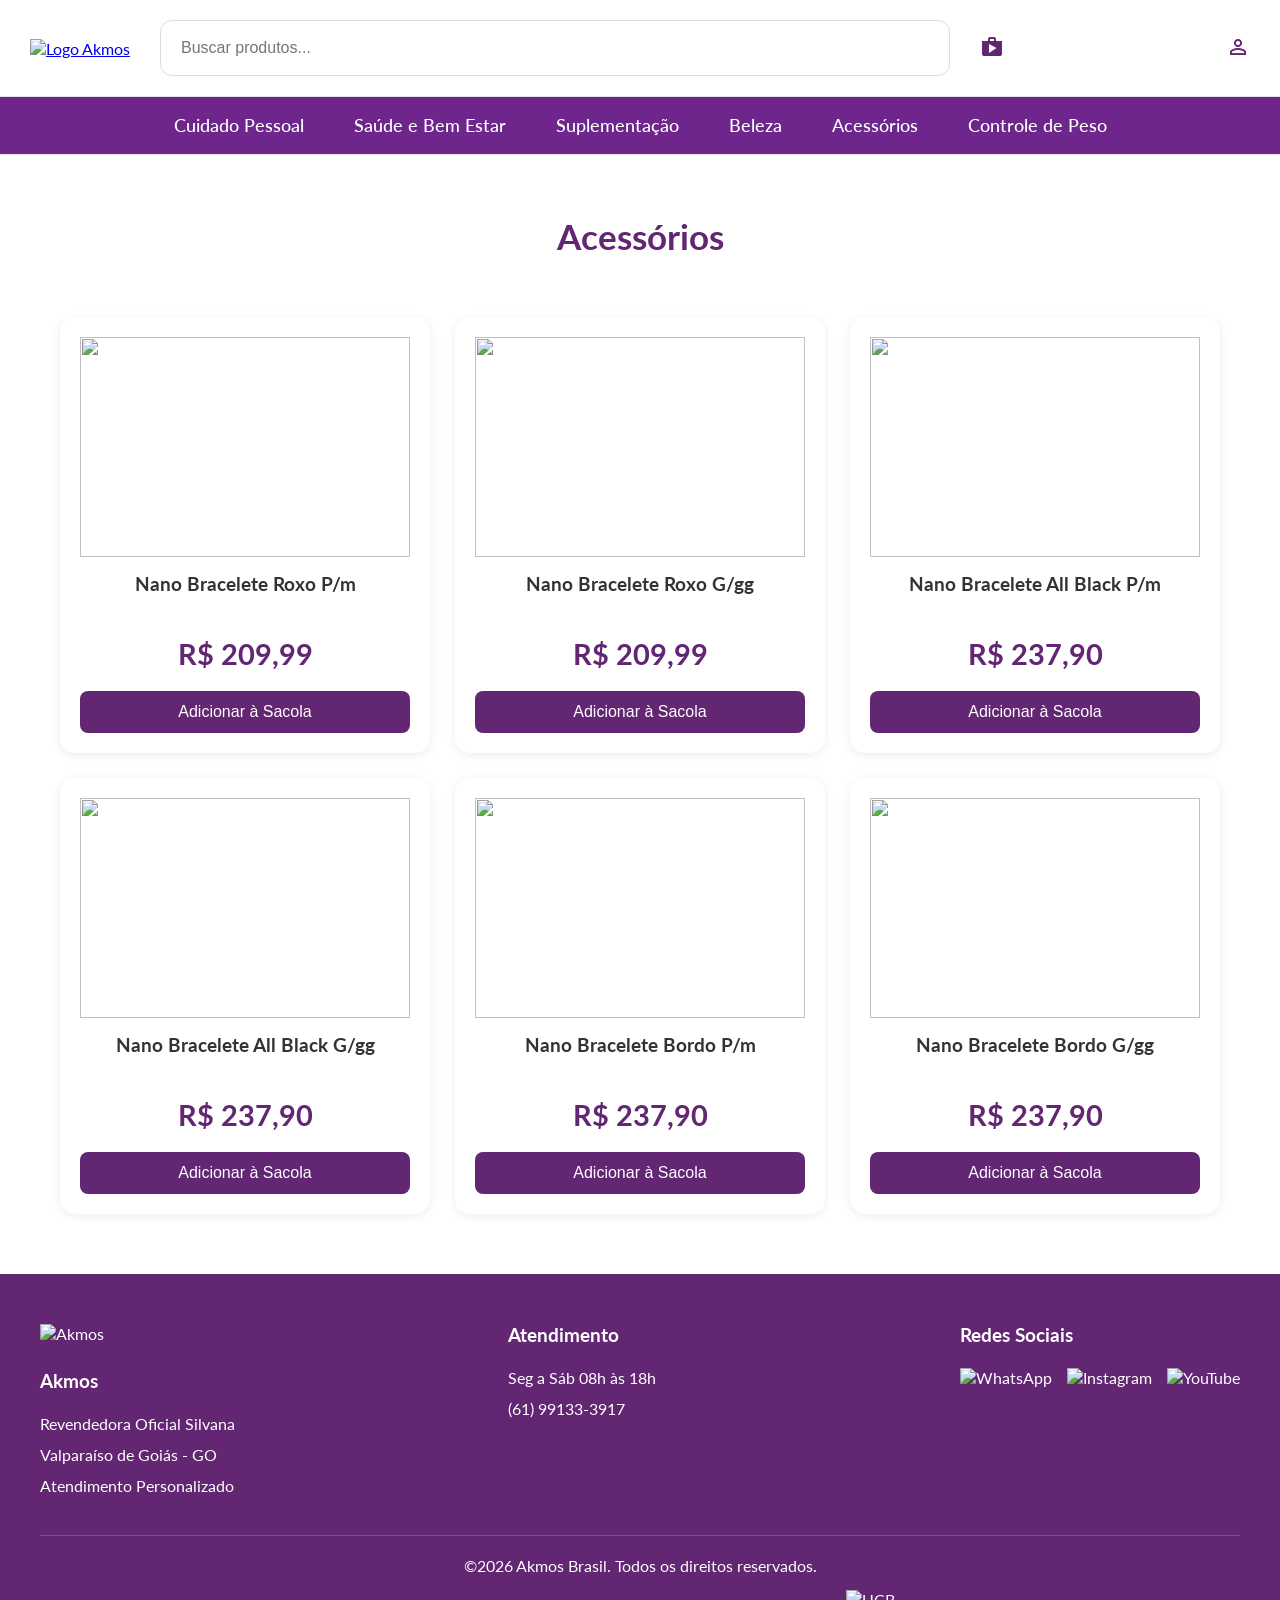
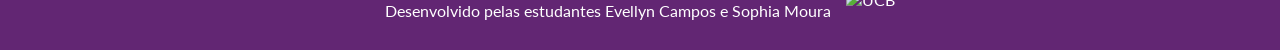
==== acessorios.html @ e3299aeb "Add files via upload" ====
<!DOCTYPE html>
<html lang="pt-BR">

<head>
    <meta charset="UTF-8">
    <meta name="viewport" content="width=device-width, initial-scale=1.0">
    <title>Akmos Brasil | Revendedora Silvana</title>

    <link rel="shortcut icon"
        href="https://encrypted-tbn0.gstatic.com/images?q=tbn:ANd9GcS-CfRFqs69vl7mCHbK4LxExYBvksuJmQIY0Q&s">

    <link rel="stylesheet" href="style.css">

</head>

<body>

    <div class="container">

        <div class="header-top">

            <a href="index.html">
                <img src="https://akmos.com.br/layouts/backoffice2024/images/akmos_logo_h.png" alt="Logo Akmos"
                    class="logo">
            </a>

            <input type="text" placeholder="Buscar produtos..." class="busca">

            <link href="https://fonts.googleapis.com/icon?family=Material+Icons" rel="stylesheet">

            <div class="menu-usuario">
                <a href="#"><span class="material-icons">shopping_bag</span></a>
                <a href="#"><span class="material-icons">person_outline</span></a>
            </div>

        </div>

        <div class="header-bottom">

            <a href="/cuidadoPessoal.html">Cuidado Pessoal</a>
            <a href="/saudeBemEstar.html">Saúde e Bem Estar</a>
            <a href="/suplementacao.html">Suplementação</a>
            <a href="/beleza.html">Beleza</a>
            <a href="/acessorios.html">Acessórios</a>
            <a href="/controleDePeso.html">Controle de Peso</a>

        </div>
        <main>
            <h2>Acessórios</h2>
            <section class="produtos">

                <div class="grid-produtos">

                    <div class="produto">
                        <img src="https://s3.us-east-1.amazonaws.com/files.akmos.com.vc/evak-loja-produtos/3171/image_1_674f4aab35236.png" alt="">
                        <h3>Nano Bracelete Roxo P/m</h3>
                        <p class="preco">R$ 209,99</p>
                        <button>Adicionar à Sacola</button>
                    </div>

                    <div class="produto">
                        <img src="https://s3.us-east-1.amazonaws.com/files.akmos.com.vc/evak-loja-produtos/3170/image_1_674f4a8acab7d.png" alt="">
                        <h3>Nano Bracelete Roxo G/gg</h3>
                        <p class="preco">R$ 209,99</p>
                        <button>Adicionar à Sacola</button>
                    </div>

                    <div class="produto">
                        <img src="https://s3.us-east-1.amazonaws.com/files.akmos.com.vc/evak-loja-produtos/3169/image_1_674f4ae858adf.png" alt="">
                        <h3>Nano Bracelete All Black P/m</h3>
                        <p class="preco">R$ 237,90</p>
                        <button>Adicionar à Sacola</button>
                    </div>

                    <div class="produto">
                        <img src="https://s3.us-east-1.amazonaws.com/files.akmos.com.vc/evak-loja-produtos/3168/image_1_683da816460de.png" alt="">
                        <h3>Nano Bracelete All Black G/gg</h3>
                        <p class="preco">R$ 237,90</p>
                        <button>Adicionar à Sacola</button>
                    </div>

                    <div class="produto">
                        <img src="https://s3.us-east-1.amazonaws.com/files.akmos.com.vc/evak-loja-produtos/3061/image_1_683da94f5bcf7.png" alt="">
                        <h3>Nano Bracelete Bordo P/m</h3>
                        <p class="preco">R$ 237,90</p>
                        <button>Adicionar à Sacola</button>
                    </div>

                    <div class="produto">
                        <img src="https://s3.us-east-1.amazonaws.com/files.akmos.com.vc/evak-loja-produtos/3061/image_1_683da94f5bcf7.png" alt="">
                        <h3>Nano Bracelete Bordo G/gg</h3>
                        <p class="preco">R$ 237,90</p>
                        <button>Adicionar à Sacola</button>
                    </div>

                </div>

            </section>

        </main>

        <footer>

            <div class="footer-container">

                <div class="footer-coluna">
                    <img src="https://akmos.com.br/layouts/backoffice2024/images/akmos_logo_h-04.png" alt="Akmos"
                        class="footer-logo-akmos">

                    <h3>Akmos</h3>

                    <p>Revendedora Oficial Silvana</p>
                    <p>Valparaíso de Goiás - GO</p>
                    <p>Atendimento Personalizado</p>
                </div>

                <div class="footer-coluna">
                    <h3>Atendimento</h3>

                    <p>Seg a Sáb 08h às 18h</p>
                    <p>(61) 99133-3917</p>
                </div>

                <div class="footer-coluna">
                    <h3>Redes Sociais</h3>

                    <div class="redes">

                        <a href="https://wa.me/5561991333917">
                            <img src="https://cdn-icons-png.flaticon.com/512/733/733585.png" alt="WhatsApp">
                        </a>

                        <a href="https://www.instagram.com/akmos.silvana?igsh=MTlvbWdjOHU5amI2bQ==">
                            <img src="https://cdn-icons-png.flaticon.com/512/2111/2111463.png" alt="Instagram">
                        </a>

                        <a href="https://www.youtube.com/c/SerAkmos/featured">
                            <img src="https://cdn-icons-png.flaticon.com/512/1384/1384060.png" alt="YouTube">
                        </a>

                    </div>
                </div>

            </div>

            <hr>

            <div class="footer-bottom">

                <p>
                    ©2026 Akmos Brasil. Todos os direitos reservados.
                </p>

                <div class="footer-ucb">
                    <span>Desenvolvido pelas estudantes Evellyn Campos e Sophia Moura</span>

                    <img src="https://upload.wikimedia.org/wikipedia/commons/thumb/d/dd/Logomarca_Universidade_Catolica_de_Brasilia.svg/1280px-Logomarca_Universidade_Catolica_de_Brasilia.svg.png"
                        alt="UCB">
                </div>

            </div>

        </footer>

    </div>
    <script src="script.js"></script>
</body>

</html>
---- style.css ----
@import url('https://fonts.googleapis.com/css2?family=Lato:wght@300;400;600;700&family=Playfair+Display:wght@700&display=swap');
/* pagina inicial */
*{
    margin:0;
    padding:0;
    box-sizing:border-box;
}

body{
    font-family:'Lato',sans-serif;
    background:#fff;
}

.topo{
    border-top:3px solid #622673;
    background:#f5f5f5;
}

.header-top{
    max-width:1400px;
    margin:auto;
    padding:20px 30px;
    display:flex;
    align-items:center;
    gap:30px;
}

.logo{
    height:60px;
}

.busca{
    flex:1;
    padding:18px 20px;
    border:1px solid #dcdcdc;
    border-radius:12px;
    font-size:1rem;
    outline:none;
}

.busca:focus{
    border-color:#622673;
}

.menu-usuario,
.header-bottom{
    display:flex;
    align-items:center;
}

.menu-usuario{
    gap:30px;
}

.menu-usuario a,
.header-bottom a{
    text-decoration:none;
    transition:.3s;
}

.menu-usuario a{
    color:#622673;
    font-weight:500;
}

.header-bottom{
    justify-content:center;
    gap:50px;
    padding:18px 20px;
    background:#6E268C;
    border:1px solid #e5e5e5;
    border-left:0;
    border-right:0;
}

.header-bottom a{
    color:#fff;
    font-size:1.1rem;
    font-weight:500;
}

.header-bottom a:hover{
    color:#cac3c3;
}

.banner{
    width:100%;
    height:550px;
    object-fit:cover;
    display:block;
}

h1{
    font:700 3rem 'Playfair Display',serif;
    color:#622673;
    text-align:center;
    margin:50px 20px;
}

.produtos{
    max-width:1400px;
    margin:50px auto;
    padding:0 20px;
    display:grid;
    grid-template-columns:repeat(auto-fit,minmax(250px,1fr));
    gap:30px;
}

.produto{
    background:#fff;
    border-radius:15px;
    overflow:hidden;
    box-shadow:0 2px 12px rgba(0,0,0,.08);
    transition:.3s;
}

.produto:hover{
    transform:translateY(-5px);
}

.produto img{
    width:100%;
    height:250px;
    object-fit:cover;
}

.produto-info{
    padding:20px;
}

.produto-info h3{
    color:#622673;
    margin-bottom:10px;
}

.produto-info p{
    color:#666;
    margin-bottom:15px;
}

.produto-info button{
    width:100%;
    padding:12px;
    border:none;
    border-radius:8px;
    cursor:pointer;
    background:#622673;
    color:#fff;
}

.produto-info button:hover{
    background:#7c3295;
}

@media (max-width:1000px){

    .header-top,
    .header-bottom{
        flex-wrap:wrap;
    }

    .busca{
        width:100%;
        order:3;
    }

    .header-bottom{
        gap:20px;
    }
}

@media (max-width:700px){

    .logo{
        height:45px;
    }

    .header-bottom a{
        font-size:.9rem;
    }

    h1{
        font-size:2rem;
    }
}

.material-icons{
    font-size:38px;
    color:#622673;
    transition:.3s;
}

.material-icons:hover{
    transform:scale(1.1);
}

/*mais vendidos*/
h2{
    text-align:center;
    color:#622673;
    font-size:2.2rem;
    margin:60px 0 30px;
    font-weight:700;
}

.mais-vendidos{
    max-width:1400px;
    margin:auto;
    padding:0 20px 60px;
}

.carrossel{
    display:flex;
    gap:25px;

    overflow:hidden;

    scroll-behavior:smooth;
}

.carrossel::-webkit-scrollbar{
    height:8px;
}

.carrossel::-webkit-scrollbar-thumb{
    background:#622673;
    border-radius:10px;
}

.produto-card{
    min-width:280px;
    background:#fff;

    border-radius:20px;

    overflow:hidden;

    box-shadow:0 3px 12px rgba(0,0,0,.08);

    position:relative;

    transition:.3s;
}

.produto-card:hover{
    transform:translateY(-5px);
}

.produto-card img{
    width:100%;
    height:280px;
    object-fit:cover;
    display:block;

    transition:.3s;
}

.produto-card h3{
    text-align:center;
    color:#622673;

    padding:20px;

    font-size:1.3rem;
}

.overlay{
    position:absolute;
    top:0;
    left:0;

    width:100%;
    height:280px;

    background:rgba(0,0,0,.45);

    display:flex;
    justify-content:center;
    align-items:center;

    opacity:0;

    transition:.3s;
}

.produto-card:hover .overlay{
    opacity:1;
}

.overlay button{
    background:#622673;
    color:#fff;

    border:none;

    padding:14px 28px;

    border-radius:30px;

    cursor:pointer;

    font-size:1rem;
    font-weight:600;

    transition:.3s;
}

.overlay button:hover{
    background:#7c3295;
}

.carrossel-container{
    position:relative;
}

.seta{
    position:absolute;
    top:50%;
    transform:translateY(-50%);

    width:50px;
    height:50px;

    border:none;
    border-radius:50%;

    background:#fff;
    color:#622673;

    font-size:2rem;
    cursor:pointer;

    box-shadow:0 2px 10px rgba(0,0,0,.15);

    z-index:10;

    transition:.3s;
}

.seta:hover{
    background:#622673;
    color:#fff;
}

.seta-esquerda{
    left:-25px;
}

.seta-direita{
    right:-25px;
}

.banner-video{
    position:relative;
    width:100%;
    height:600px;
    overflow:hidden;
}

.banner-video video{
    width:100%;
    height:100%;
    object-fit:cover;
    display:block;
}

.sobre-silvana{
    max-width:1200px;
    margin:80px auto;
    padding:0 20px;

    display:flex;
    align-items:center;
    gap:50px;
}

.foto-silvana{
    width:350px;
    height:450px;

    object-fit:cover;

    border-radius:20px;

    box-shadow:0 4px 15px rgba(0,0,0,.15);

    flex-shrink:0;
}

.texto-silvana{
    flex:1;
}

.texto-silvana h2{
    color:#622673;
    font-size:2.2rem;
    margin-bottom:20px;
}

.texto-silvana p{
    font-size:1.1rem;
    line-height:1.8;
    color:#444;
    text-align:justify;
}

.btn-whatsapp{
    display:block;
    width:max-content;

    margin:25px auto 0;

    padding:14px 28px;

    background:#D9BC2B;
    color:white;

    text-decoration:none;
    font-weight:600;

    border-radius:10px;

    transition:.3s;
}

.btn-whatsapp:hover{
    background:#BFA249;
    transform:translateY(-2px);
}

footer{
    background:#622673;
    color:#fff;
    padding:50px 40px 20px;
    margin-top:60px;
}

.footer-container{
    display:flex;
    justify-content:space-between;
    flex-wrap:wrap;
    gap:40px;
}

.footer-coluna{
    display:flex;
    flex-direction:column;
    gap:12px;
    min-width:180px;
}

.footer-coluna h3{
    margin-bottom:10px;
}

.footer-coluna a{
    color:#fff;
    text-decoration:none;
}

.footer-coluna a:hover{
    opacity:.8;
}

.footer-logo-akmos{
    width:140px;
    margin-bottom:15px;
}

.redes{
    display:flex;
    gap:15px;
}

.redes img{
    width:32px;
    height:32px;
    transition:.3s;
}

.redes img:hover{
    transform:scale(1.15);
}

hr{
    margin:40px 0 20px;
    border:none;
    border-top:1px solid rgba(255,255,255,.2);
}

.footer-bottom{
    text-align:center;
}

.footer-ucb{
    margin-top:15px;

    display:flex;
    justify-content:center;
    align-items:center;
    gap:15px;
}

.footer-ucb img{
    height:40px;
    width:auto;
}

/*cuidadop pessoal*/
.produtos{
    max-width:1200px;
    margin:60px auto;
    padding:0 20px;
}

.produtos h2{
    text-align:center;
    color:#622673;
    font-size:2.5rem;
    margin-bottom:40px;
}

.grid-produtos{
    display:grid;
    grid-template-columns:repeat(3, 1fr);
    gap:25px;
}

.produto{
    background:#fff;
    border-radius:15px;
    padding:20px;
    text-align:center;

    box-shadow:0 2px 10px rgba(0,0,0,.08);

    transition:.3s;
}

.produto:hover{
    transform:translateY(-5px);
    box-shadow:0 8px 20px rgba(0,0,0,.15);
}

.produto img{
    width:100%;
    height:220px;
    object-fit:contain;
    margin-bottom:15px;
}

.produto h3{
    color:#333;
    font-size:1.2rem;
    margin-bottom:15px;
    min-height:50px;
}

.preco{
    color:#622673;
    font-size:1.8rem;
    font-weight:700;
    margin-bottom:20px;
}

.produto button{
    width:100%;
    border:none;
    background:#622673;
    color:white;
    padding:12px;
    border-radius:8px;
    cursor:pointer;
    font-size:1rem;
}

.produto button:hover{
    background:#7c3295;
}

@media(max-width:900px){

    .grid-produtos{
        grid-template-columns:repeat(2,1fr);
    }

}

@media(max-width:600px){

    .grid-produtos{
        grid-template-columns:1fr;
    }

}
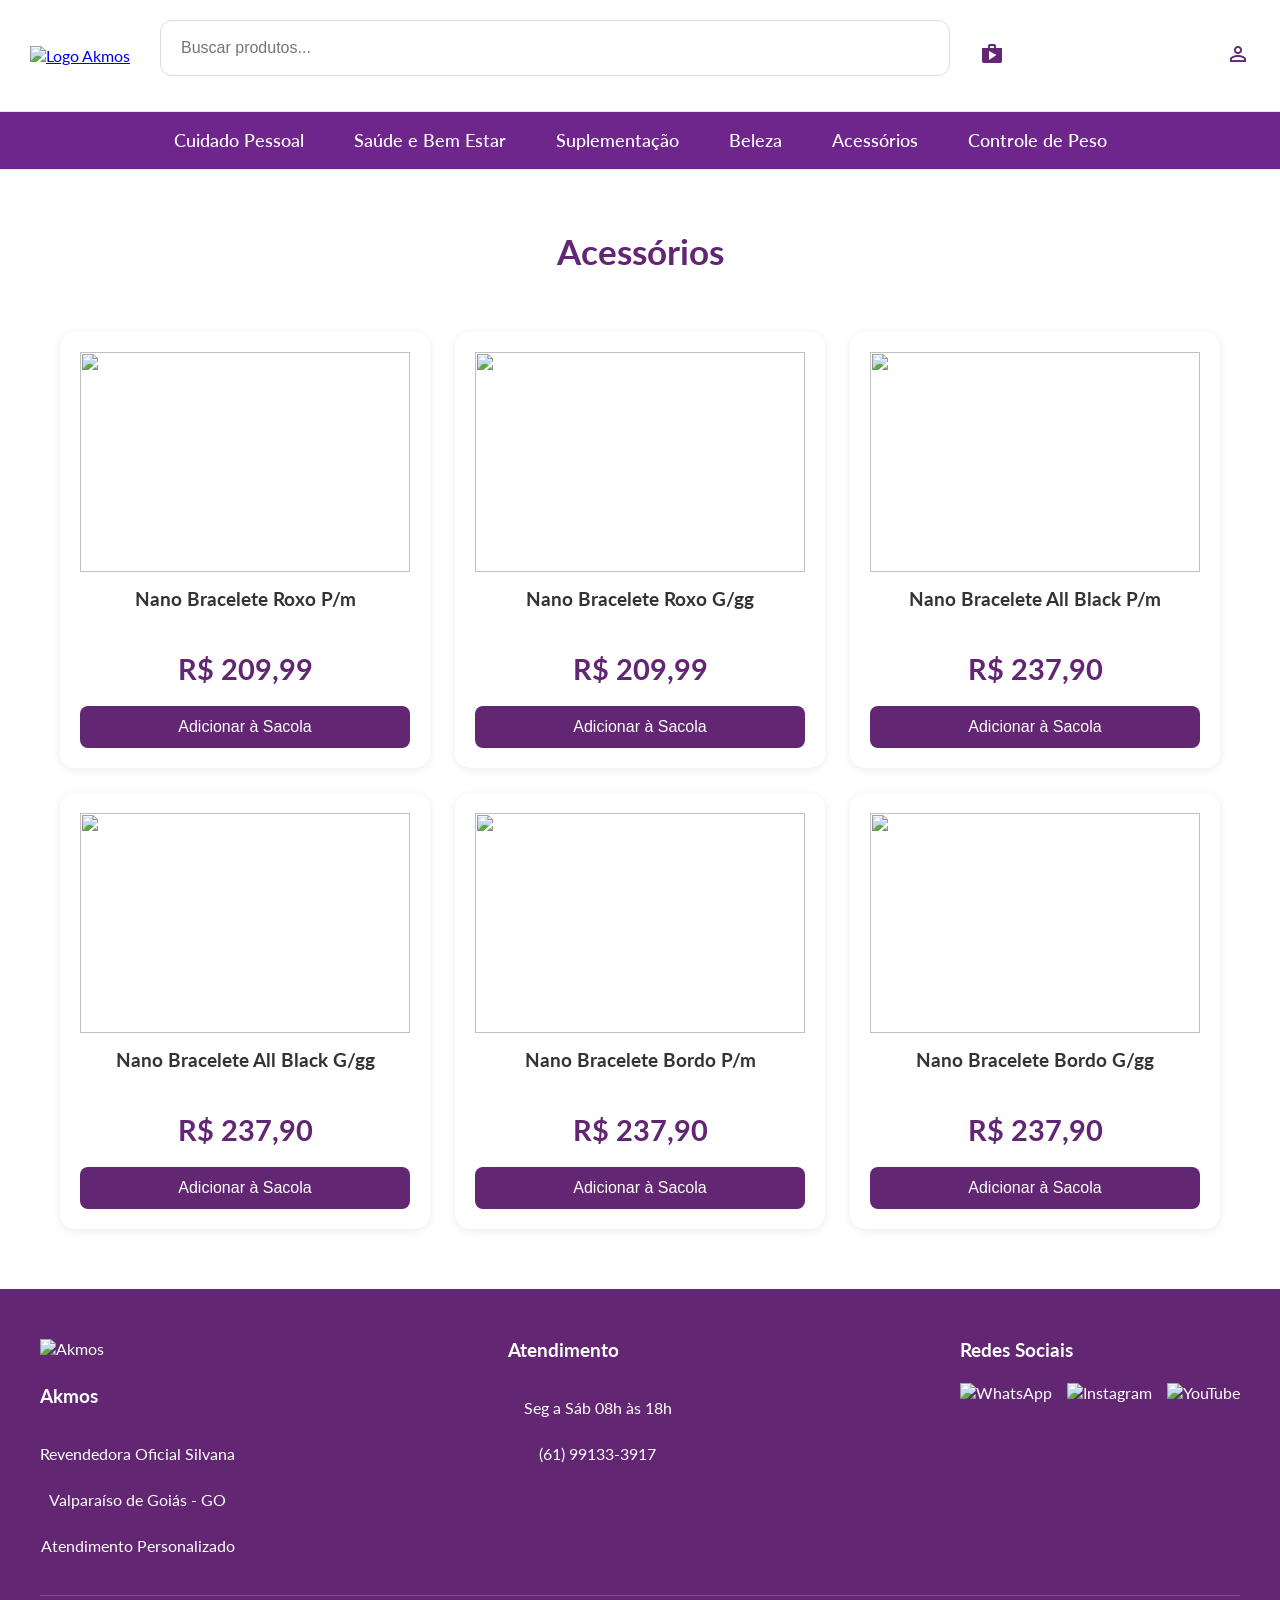
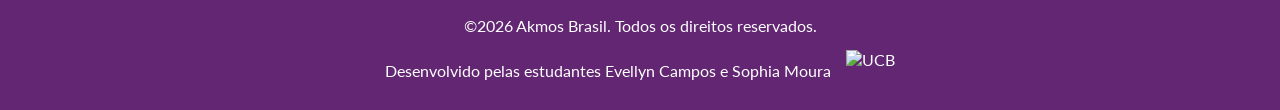
==== commit 84370c80: "Add files via upload" ====
--- a/acessorios.html
+++ b/acessorios.html
@@ -19,7 +19,7 @@
 
         <div class="header-top">
 
-            <a href="index.html">
+            <a href="/projeto-akmos-main/index.html">
                 <img src="https://akmos.com.br/layouts/backoffice2024/images/akmos_logo_h.png" alt="Logo Akmos"
                     class="logo">
             </a>
@@ -29,20 +29,20 @@
             <link href="https://fonts.googleapis.com/icon?family=Material+Icons" rel="stylesheet">
 
             <div class="menu-usuario">
-                <a href="#"><span class="material-icons">shopping_bag</span></a>
-                <a href="#"><span class="material-icons">person_outline</span></a>
+                <a href="/projeto-akmos-main/carrinho.html"><span class="material-icons">shopping_bag</span></a>
+                <a href="/projeto-akmos-main/login.html"><span class="material-icons">person_outline</span></a>
             </div>
 
         </div>
 
         <div class="header-bottom">
 
-            <a href="/cuidadoPessoal.html">Cuidado Pessoal</a>
-            <a href="/saudeBemEstar.html">Saúde e Bem Estar</a>
-            <a href="/suplementacao.html">Suplementação</a>
-            <a href="/beleza.html">Beleza</a>
-            <a href="/acessorios.html">Acessórios</a>
-            <a href="/controleDePeso.html">Controle de Peso</a>
+            <a href="/projeto-akmos-main/cuidadoPessoal.html">Cuidado Pessoal</a>
+            <a href="/projeto-akmos-main/saudeBemEstar.html">Saúde e Bem Estar</a>
+            <a href="/projeto-akmos-main/suplementacao.html">Suplementação</a>
+            <a href="/projeto-akmos-main/beleza.html">Beleza</a>
+            <a href="/projeto-akmos-main/acessorios.html">Acessórios</a>
+            <a href="/projeto-akmos-main/controleDePeso.html">Controle de Peso</a>
 
         </div>
         <main>
@@ -166,4 +166,4 @@
     <script src="script.js"></script>
 </body>
 
-</html>+</html>
--- a/style.css
+++ b/style.css
@@ -9,6 +9,7 @@
 body{
     font-family:'Lato',sans-serif;
     background:#fff;
+    
 }
 
 .topo{
@@ -153,7 +154,6 @@
 }
 
 @media (max-width:1000px){
-
     .header-top,
     .header-bottom{
         flex-wrap:wrap;
@@ -170,7 +170,6 @@
 }
 
 @media (max-width:700px){
-
     .logo{
         height:45px;
     }
@@ -212,9 +211,7 @@
 .carrossel{
     display:flex;
     gap:25px;
-
     overflow:hidden;
-
     scroll-behavior:smooth;
 }
 
@@ -230,15 +227,10 @@
 .produto-card{
     min-width:280px;
     background:#fff;
-
     border-radius:20px;
-
     overflow:hidden;
-
     box-shadow:0 3px 12px rgba(0,0,0,.08);
-
     position:relative;
-
     transition:.3s;
 }
 
@@ -251,16 +243,13 @@
     height:280px;
     object-fit:cover;
     display:block;
-
     transition:.3s;
 }
 
 .produto-card h3{
     text-align:center;
     color:#622673;
-
     padding:20px;
-
     font-size:1.3rem;
 }
 
@@ -268,18 +257,13 @@
     position:absolute;
     top:0;
     left:0;
-
     width:100%;
     height:280px;
-
     background:rgba(0,0,0,.45);
-
     display:flex;
     justify-content:center;
     align-items:center;
-
     opacity:0;
-
     transition:.3s;
 }
 
@@ -290,18 +274,12 @@
 .overlay button{
     background:#622673;
     color:#fff;
-
     border:none;
-
     padding:14px 28px;
-
     border-radius:30px;
-
     cursor:pointer;
-
     font-size:1rem;
     font-weight:600;
-
     transition:.3s;
 }
 
@@ -317,23 +295,16 @@
     position:absolute;
     top:50%;
     transform:translateY(-50%);
-
     width:50px;
     height:50px;
-
     border:none;
     border-radius:50%;
-
     background:#fff;
     color:#622673;
-
     font-size:2rem;
     cursor:pointer;
-
     box-shadow:0 2px 10px rgba(0,0,0,.15);
-
     z-index:10;
-
     transition:.3s;
 }
 
@@ -368,7 +339,6 @@
     max-width:1200px;
     margin:80px auto;
     padding:0 20px;
-
     display:flex;
     align-items:center;
     gap:50px;
@@ -377,13 +347,9 @@
 .foto-silvana{
     width:350px;
     height:450px;
-
     object-fit:cover;
-
     border-radius:20px;
-
     box-shadow:0 4px 15px rgba(0,0,0,.15);
-
     flex-shrink:0;
 }
 
@@ -407,19 +373,13 @@
 .btn-whatsapp{
     display:block;
     width:max-content;
-
     margin:25px auto 0;
-
     padding:14px 28px;
-
     background:#D9BC2B;
     color:white;
-
     text-decoration:none;
     font-weight:600;
-
     border-radius:10px;
-
     transition:.3s;
 }
 
@@ -494,7 +454,6 @@
 
 .footer-ucb{
     margin-top:15px;
-
     display:flex;
     justify-content:center;
     align-items:center;
@@ -506,7 +465,7 @@
     width:auto;
 }
 
-/*cuidadop pessoal*/
+/*cuidados pessoal*/
 .produtos{
     max-width:1200px;
     margin:60px auto;
@@ -531,9 +490,7 @@
     border-radius:15px;
     padding:20px;
     text-align:center;
-
     box-shadow:0 2px 10px rgba(0,0,0,.08);
-
     transition:.3s;
 }
 
@@ -579,7 +536,6 @@
 }
 
 @media(max-width:900px){
-
     .grid-produtos{
         grid-template-columns:repeat(2,1fr);
     }
@@ -587,9 +543,79 @@
 }
 
 @media(max-width:600px){
-
     .grid-produtos{
         grid-template-columns:1fr;
     }
 
 }
+
+
+/*login e cadastro*/
+
+.login{
+    margin: 0;
+    min-height: 100vh;
+    display: grid;
+    place-items: center;
+}
+
+.container1{
+    width:400px;
+    background:white;
+    padding:30px;
+    border-radius:15px;
+    box-shadow:0 0 15px rgba(0,0,0,0.1);
+}
+
+input{
+    width:100%;
+    padding:12px;
+    margin-bottom:15px;
+    border:1px solid #ccc;
+    border-radius:8px;
+}
+
+button{
+    width:100%;
+    padding:12px;
+    border:none;
+    border-radius:8px;
+    background:#622673;
+    color:white;
+    cursor:pointer;
+    font-size:16px;
+}
+
+button:hover{
+    background:#b882c9;
+}
+
+p{
+    text-align:center;
+    margin-top:15px;
+}
+
+/*carrinho*/
+
+.carrinho-container{
+    max-width:1200px;
+    margin:50px auto;
+    padding:20px;
+}
+
+.carrinho-vazio{
+    background:#fff;
+    padding:50px;
+    text-align:center;
+    border-radius:15px;
+    box-shadow:0 2px 10px rgba(0,0,0,0.1);
+}
+
+.carrinho-vazio h1{
+    margin-bottom:15px;
+}
+
+.carrinho-vazio p{
+    color:#666;
+    margin-bottom:20px;
+}
